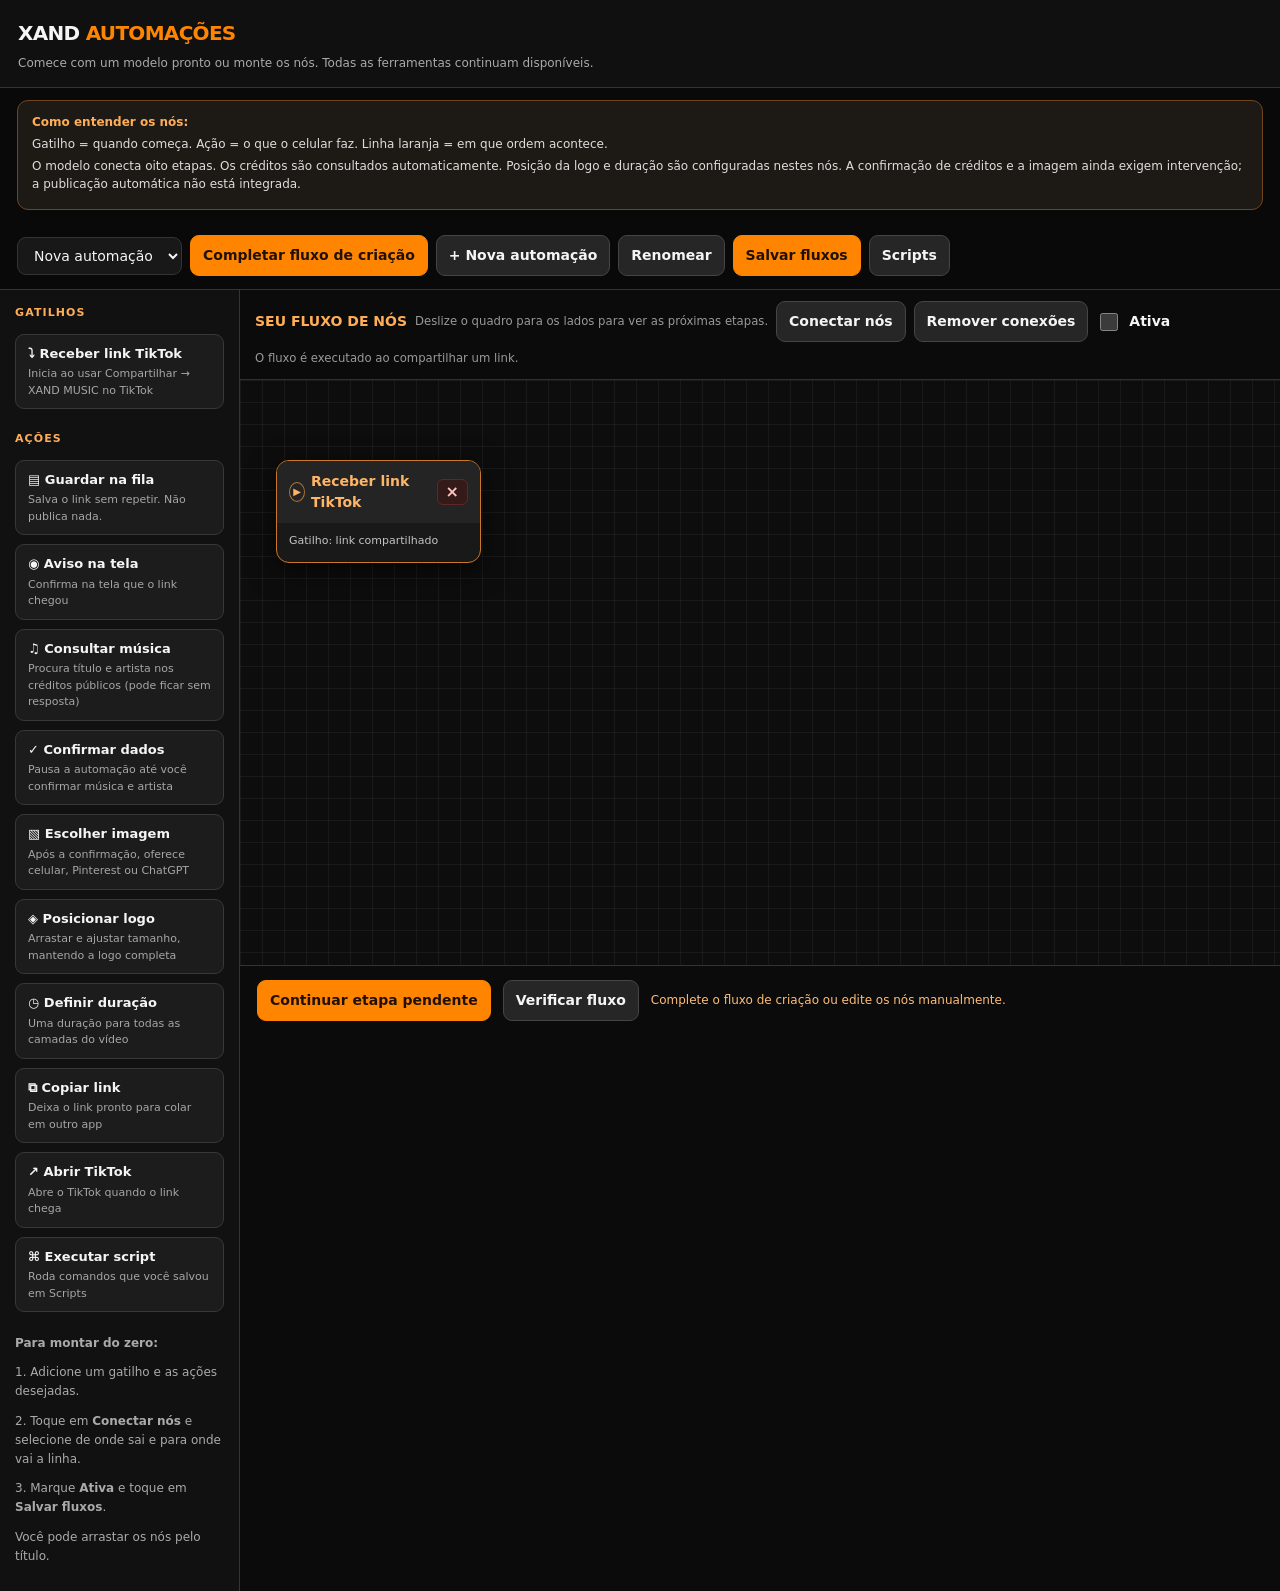
==== android-share/app/src/main/assets/flows.html @ 0135cdba "Configure visual defaults and pending steps in workflow nodes" ====
<!doctype html>
<html lang="pt-BR"><head><meta charset="utf-8"><meta name="viewport" content="width=device-width,initial-scale=1,viewport-fit=cover">
<title>XAND • Automações</title>
<style>
:root{color-scheme:dark;--bg:#090909;--card:#151515;--panel:#1c1c1c;--orange:#ff8500;--muted:#aaa;--stroke:#343434;--fg:#f5f5f5}
*{box-sizing:border-box}body{margin:0;background:var(--bg);font:14px/1.5 system-ui,-apple-system,Segoe UI,sans-serif;color:var(--fg)}
header{padding:18px 18px 15px;border-bottom:1px solid var(--stroke);background:#101010}
.brand{font-size:20px;font-weight:900;letter-spacing:-.7px}.brand span{color:var(--orange)}.hint{font-size:12px;color:var(--muted);margin:6px 0 0}
.toolbar{display:flex;align-items:center;flex-wrap:wrap;gap:8px;padding:13px 17px;border-bottom:1px solid var(--stroke)}
button,select,input{font:inherit;color:var(--fg)}button{cursor:pointer;border:1px solid #454545;background:#262626;border-radius:9px;padding:9px 12px;min-height:39px;font-weight:700}
button.primary{background:var(--orange);border-color:var(--orange);color:#211105}
button:focus-visible,select:focus-visible{outline:2px solid var(--orange)}
select{padding:9px 12px;min-width:150px;max-width:100%;border:1px solid var(--stroke);border-radius:9px;background:#181818}
.main{display:grid;grid-template-columns:240px minmax(0,1fr);min-height:65vh}
aside{padding:15px;border-right:1px solid var(--stroke);background:#111}
.smalltitle{color:#ffae57;font-size:11px;font-weight:900;letter-spacing:1.1px;margin:0 0 12px}
.palette{display:grid;gap:9px;margin-bottom:22px}.palette button{text-align:left;background:#1c1c1c;border-color:#383838}
.palette button b{display:block;font-size:13px}.palette button small{display:block;color:#a6a6a6;font-size:11px;font-weight:400;margin-top:3px}
.help{font-size:12px;color:#aaa;line-height:1.6}.help p{margin:0 0 10px}
.stage{min-width:0;display:flex;flex-direction:column;background:#0b0b0b}.stagebar{padding:11px 15px;display:flex;flex-wrap:wrap;gap:8px;align-items:center;border-bottom:1px solid #303030}
.stagebar label{font-weight:700}.stagebar small{color:#999}
.viewport{overflow:auto;max-height:65vh;min-height:430px;touch-action:pan-x pan-y}
.board{position:relative;width:1100px;height:820px;background-color:#0d0d0d;background-image:linear-gradient(#ffffff0d 1px,transparent 1px),linear-gradient(90deg,#ffffff0d 1px,transparent 1px);background-size:22px 22px}
svg{position:absolute;inset:0;pointer-events:none;width:100%;height:100%;overflow:visible}
.node{position:absolute;width:205px;min-height:103px;border:1px solid #545454;border-radius:13px;background:#191919;box-shadow:0 8px 28px #0009;overflow:hidden}
.node.trigger{border-color:#c97929}.node-header{background:#242424;color:#ffb566;padding:10px 12px;font-weight:900;display:flex;align-items:center;gap:6px;touch-action:none;cursor:grab;user-select:none}
.node-header:active{cursor:grabbing}.node-body{padding:10px 12px;color:#c4c4c4;font-size:11px}
.node .remove{margin-left:auto;min-height:26px;padding:0 8px;border-radius:6px;font-size:16px;background:#351a1a;border-color:#5f2828;color:#ffc5c5}
.node.selected{outline:3px solid #ff8500}.node.valid{border-color:var(--orange)}
.node-number{display:inline-grid;place-items:center;width:20px;height:20px;border:1px solid #ad7134;border-radius:50%;font-size:10px}
.guide{margin:12px 17px;padding:12px 14px;background:#1d1a16;border:1px solid #70451e;border-radius:11px;font-size:12px;color:#ddd}.guide b{color:#ffae57}.guide p{margin:4px 0}.bottom{padding:14px 17px;border-top:1px solid var(--stroke);display:flex;flex-wrap:wrap;align-items:center;gap:12px}
.status{font-size:12px;color:#ffbc77;min-height:18px}.tog{display:flex;align-items:center;gap:8px}.tog input{accent-color:#ff8500;width:18px;height:18px}
@media(max-width:800px){.main{display:flex;flex-direction:column}.stage{order:0}aside{order:1;border-right:0;border-top:1px solid var(--stroke);border-bottom:0}.palette{grid-template-columns:1fr 1fr}.viewport{height:55vh;min-height:365px}.toolbar select{flex:1}.stagebar small{flex-basis:100%}}
</style></head>
<body>
<header><div class="brand">XAND <span>AUTOMAÇÕES</span></div><p class="hint">Comece com um modelo pronto ou monte os nós. Todas as ferramentas continuam disponíveis.</p></header>
<div class="guide"><b>Como entender os nós:</b><p>Gatilho = quando começa. Ação = o que o celular faz. Linha laranja = em que ordem acontece.</p><p>O modelo conecta oito etapas. Os créditos são consultados automaticamente. Posição da logo e duração são configuradas nestes nós. A confirmação de créditos e a imagem ainda exigem intervenção; a publicação automática não está integrada.</p></div>
<div class="toolbar"><select id="flowList" aria-label="Selecionar automação"></select><button id="template" class="primary" type="button">Completar fluxo de criação</button><button id="new">+ Nova automação</button><button id="rename">Renomear</button><button id="save" class="primary">Salvar fluxos</button><button id="scripts" type="button">Scripts</button></div>
<div class="main">
<aside><h2 class="smalltitle">GATILHOS</h2><div class="palette"><button data-type="trigger_share"><b>⤵ Receber link TikTok</b><small>Inicia ao usar Compartilhar → XAND MUSIC no TikTok</small></button></div>
<h2 class="smalltitle">AÇÕES</h2><div class="palette">
<button data-type="action_queue"><b>▤ Guardar na fila</b><small>Salva o link sem repetir. Não publica nada.</small></button>
<button data-type="action_notify"><b>◉ Aviso na tela</b><small>Confirma na tela que o link chegou</small></button>
<button data-type="action_identify"><b>♫ Consultar música</b><small>Procura título e artista nos créditos públicos (pode ficar sem resposta)</small></button>
<button data-type="action_review"><b>✓ Confirmar dados</b><small>Pausa a automação até você confirmar música e artista</small></button>
<button data-type="action_image"><b>▧ Escolher imagem</b><small>Após a confirmação, oferece celular, Pinterest ou ChatGPT</small></button>
<button data-type="action_logo"><b>◈ Posicionar logo</b><small>Arrastar e ajustar tamanho, mantendo a logo completa</small></button>
<button data-type="action_duration"><b>◷ Definir duração</b><small>Uma duração para todas as camadas do vídeo</small></button>
<button data-type="action_copy"><b>⧉ Copiar link</b><small>Deixa o link pronto para colar em outro app</small></button>
<button data-type="action_open"><b>↗ Abrir TikTok</b><small>Abre o TikTok quando o link chega</small></button><button data-type="action_script"><b>⌘ Executar script</b><small>Roda comandos que você salvou em Scripts</small></button>
</div><div class="help"><p><b>Para montar do zero:</b></p><p>1. Adicione um gatilho e as ações desejadas.</p><p>2. Toque em <b>Conectar nós</b> e selecione de onde sai e para onde vai a linha.</p><p>3. Marque <b>Ativa</b> e toque em <b>Salvar fluxos</b>.</p><p>Você pode arrastar os nós pelo título.</p></div></aside>
<section class="stage" aria-label="Quadro de automação">
<div class="stagebar"><strong style="color:#ffae57">SEU FLUXO DE NÓS</strong><small>Deslize o quadro para os lados para ver as próximas etapas.</small><button id="connect">Conectar nós</button><button id="removeConnections">Remover conexões</button><label class="tog"><input id="enabled" type="checkbox"> Ativa</label><small>O fluxo é executado ao compartilhar um link.</small></div>
<div class="viewport"><div class="board" id="board"><svg id="wires" viewBox="0 0 1100 820" aria-hidden="true"></svg></div></div>
<div class="bottom"><button id="pending" class="primary">Continuar etapa pendente</button><button id="test">Verificar fluxo</button><span class="status" id="status" role="status"></span></div>
</section></div>
<script>
(() => {
'use strict';
const TYPES={
 trigger_share:{name:'Receber link TikTok',description:'Gatilho: link compartilhado',kind:'trigger'},
 action_queue:{name:'Guardar na fila',description:'Registra sem duplicar',kind:'action'},
 action_notify:{name:'Aviso na tela',description:'Mostra confirmação',kind:'action'},
 action_identify:{name:'Consultar música',description:'Consulta créditos públicos sem inventar artista',kind:'action'},
 action_review:{name:'Confirmar dados',description:'Pausa até a confirmação humana do título e artista',kind:'action'},
 action_image:{name:'Escolher capa',description:'Oferece imagem do celular, Pinterest ou ChatGPT',kind:'action'},
 action_logo:{name:'Posicionar logo',description:'Arrastar e dimensionar logo sem cortes (decisão manual)',kind:'action'},
 action_duration:{name:'Definir duração',description:'Todas as camadas começam e terminam juntas',kind:'action'},
 action_copy:{name:'Copiar link',description:'Copia para a área de transferência',kind:'action'},
 action_open:{name:'Abrir TikTok',description:'Abre o aplicativo TikTok',kind:'action'},
 action_script:{name:'Executar script',description:'Escolha um script salvo',kind:'action'}
};
const $=id=>document.getElementById(id);
const bridge=window.Xand;
let flows=[],index=0,linking=false,source=null;
function uid(){return 'n'+Date.now().toString(36)+Math.random().toString(36).slice(2,7)}
function fresh(){let id=uid();return {id:uid(),name:'Nova automação',enabled:false,nodes:[{id,type:'trigger_share',x:36,y:80}],edges:[]}}
function current(){return flows[index]}
function notify(v){$('status').textContent=v}
function scriptsAvailable(){try{return JSON.parse(bridge?.scripts()||'{}').scripts||[]}catch(e){return []}}
function persist(){try{let reply=bridge?.save(JSON.stringify({version:1,flows}));notify(reply==='OK'?'Automações salvas no Motorola.':(reply||'Não foi possível salvar.'))}catch(e){notify('Erro ao salvar os fluxos.')}}
function list(){let picker=$('flowList');picker.replaceChildren();flows.forEach((flow,i)=>{let opt=document.createElement('option');opt.value=String(i);opt.textContent=flow.name;picker.append(opt)});picker.value=String(index)}
function show(){let f=current();if(!f)return;list();$('enabled').checked=!!f.enabled;let board=$('board');board.querySelectorAll('.node').forEach(el=>el.remove());
 f.nodes.forEach(n=>{let t=TYPES[n.type];if(!t)return;let el=document.createElement('div');el.className='node '+(t.kind==='trigger'?'trigger':'');el.style.left=n.x+'px';el.style.top=n.y+'px';el.dataset.id=n.id;
 let head=document.createElement('div');head.className='node-header';let icon=document.createElement('span');icon.className='node-number';icon.textContent=t.kind==='trigger'?'▶':'●';let name=document.createElement('span');name.textContent=t.name;let remove=document.createElement('button');remove.className='remove';remove.textContent='×';remove.setAttribute('aria-label','Remover nó');remove.onclick=()=>{f.nodes=f.nodes.filter(x=>x.id!==n.id);f.edges=f.edges.filter(e=>e.from!==n.id&&e.to!==n.id);show();notify('Nó removido. Salve para manter a alteração.')};
 head.append(icon,name,remove);let body=document.createElement('div');body.className='node-body';body.textContent=t.description;
 if(n.type==='action_script'){
  let select=document.createElement('select');select.style.cssText='width:100%;margin-top:6px;font-size:11px';
  let options=scriptsAvailable();let placeholder=document.createElement('option');placeholder.value='';placeholder.textContent='Selecione um script';select.append(placeholder);
  options.forEach(script=>{let option=document.createElement('option');option.value=script.id;option.textContent=script.name;select.append(option)});
  select.value=n.scriptId||'';select.onclick=e=>e.stopPropagation();select.onchange=e=>{n.scriptId=e.target.value;notify('Script atribuído. Salve o fluxo.')};body.append(select);
 }
 if(n.type==='action_logo'){
  const logoButton=document.createElement('button');logoButton.type='button';logoButton.textContent='Registrar logo oficial';logoButton.style.cssText='width:100%;margin:7px 0;font-size:11px';logoButton.onclick=e=>{e.stopPropagation();bridge?.selectLogo();};body.append(logoButton);
 const label=document.createElement('small');label.textContent='Posição automática';body.append(label);
  const choice=document.createElement('select');choice.style.cssText='width:100%;font-size:11px';
  [['rightTop','Superior direita'],['centerTop','Superior centro'],['rightBottom','Inferior direita'],['centerBottom','Inferior centro']].forEach(([value,title])=>{
    let o=document.createElement('option');o.value=value;o.textContent=title;choice.append(o);
  });
  choice.value=n.placement||'rightTop';choice.onclick=e=>e.stopPropagation();
  choice.onchange=e=>{n.placement=e.target.value;notify('Posição padrão alterada. Salve o fluxo.');};body.append(choice);
  const size=document.createElement('select');size.style.cssText='width:100%;margin-top:5px;font-size:11px';
  [25,35,38,45,55].forEach(v=>{let o=document.createElement('option');o.value=String(v);o.textContent='Logo: '+v+'% da largura';size.append(o)});
  size.value=String(n.logo_width_pct||38);size.onclick=e=>e.stopPropagation();
  size.onchange=e=>{n.logo_width_pct=Number(size.value);notify('Tamanho padrão alterado. Salve o fluxo.');};body.append(size);
 }
 if(n.type==='action_duration'){
  const label=document.createElement('small');label.textContent='Duração de todas as camadas';body.append(label);
  const duration=document.createElement('select');duration.style.cssText='width:100%;font-size:11px';
  [10,15,20,30,45,60,90,120,180].forEach(v=>{let o=document.createElement('option');o.value=String(v);o.textContent=v+' segundos';duration.append(o)});
  duration.value=String(n.duration_sec||15);duration.onclick=e=>e.stopPropagation();
  duration.onchange=e=>{n.duration_sec=Number(duration.value);notify('Duração padrão alterada. Salve o fluxo.');};body.append(duration);
 }
 el.append(head,body);
 el.onclick=()=>{if(!linking)return;if(!source){source=n.id;el.classList.add('selected');notify('Agora toque no nó de destino.')}else{if(source!==n.id&&!f.edges.some(e=>e.from===source&&e.to===n.id)){f.edges.push({from:source,to:n.id});notify('Conexão criada. Salve os fluxos.')}else notify('Conexão não adicionada.');linking=false;source=null;$('connect').textContent='Conectar nós';show()}};
 let x0,y0,originX,originY,dragging=false;head.addEventListener('pointerdown',ev=>{if(ev.target===remove||linking)return;dragging=true;x0=ev.clientX;y0=ev.clientY;originX=n.x;originY=n.y;head.setPointerCapture(ev.pointerId);ev.preventDefault()});head.addEventListener('pointermove',ev=>{if(!dragging)return;n.x=Math.max(10,Math.min(880,originX+ev.clientX-x0));n.y=Math.max(10,Math.min(520,originY+ev.clientY-y0));el.style.left=n.x+'px';el.style.top=n.y+'px';wires()});head.addEventListener('pointerup',()=>{if(dragging){dragging=false;notify('Posição atualizada. Salve os fluxos.')}});board.append(el)});
 wires();
}
function wires(){let f=current();let svg=$('wires');svg.replaceChildren();f.edges.forEach(edge=>{let a=f.nodes.find(x=>x.id===edge.from),b=f.nodes.find(x=>x.id===edge.to);if(!a||!b)return;let p=document.createElementNS('http://www.w3.org/2000/svg','path');let ax=a.x+205,ay=a.y+46,bx=b.x,by=b.y+46;let mid=(ax+bx)/2;p.setAttribute('d', 'M'+ax+' '+ay+' C'+mid+' '+ay+' '+mid+' '+by+' '+bx+' '+by);p.setAttribute('fill','none');p.setAttribute('stroke','#ff8500');p.setAttribute('stroke-width','3');svg.append(p);let c=document.createElementNS('http://www.w3.org/2000/svg','circle');c.setAttribute('cx',String(bx));c.setAttribute('cy',String(by));c.setAttribute('r','5');c.setAttribute('fill','#ff8500');svg.append(c)})}
document.querySelectorAll('[data-type]').forEach(b=>b.onclick=()=>{let f=current(),type=b.dataset.type,n={id:uid(),type,x:Math.min(820,35+f.nodes.length*60),y:Math.min(490,45+f.nodes.length*72)};if(f.nodes.length>=30){notify('Limite de 30 nós.');return}if(type==='action_script')n.scriptId=scriptsAvailable()[0]?.id||'';f.nodes.push(n);show();notify('Nó adicionado. Conecte e salve.')});
function connectIfMissing(f,from,to){
 if(from&&to&&!f.edges.some(e=>e.from===from.id&&e.to===to.id))f.edges.push({from:from.id,to:to.id});
}
function appendStages(f){
 const types=['action_identify','action_review','action_image','action_logo','action_duration'];
 const positions=[{x:690,y:295},{x:360,y:295},{x:30,y:295},{x:30,y:495},{x:360,y:495}];
 let previous=f.nodes.find(n=>n.type==='action_notify')||f.nodes.find(n=>n.type==='action_queue');
 types.forEach((type,i)=>{
  let node=f.nodes.find(n=>n.type===type);
  if(!node){node={id:uid(),type,...positions[i]};f.nodes.push(node);}
  connectIfMissing(f,previous,node);previous=node;
 });
 f.enabled=true;
}
$('template').onclick=()=>{
 const names=['Entrada TikTok • guardar e avisar','TikTok • identificar e escolher capa','TikTok • criação visual e duração'];
 const name=names[2];
 const existing=flows.findIndex(f=>names.includes(f.name));
 if(existing>=0){
  index=existing;const f=current();
  if(['action_identify','action_review','action_image','action_logo','action_duration'].every(type=>f.nodes.some(n=>n.type===type))){show();notify('Oito etapas disponíveis. Edite os nós conforme sua preferência.');return}
  if(!confirm('Adicionar posicionamento da logo e duração sincronizada ao fluxo? Os nós existentes serão mantidos.'))return;
  appendStages(f);f.name=name;show();persist();return;
 }
 if(flows.length>=20){notify('Limite de 20 automações.');return}
 const a=uid(),b=uid(),c=uid();
 const f={id:uid(),name,enabled:true,nodes:[{id:a,type:'trigger_share',x:30,y:95},{id:b,type:'action_queue',x:360,y:95},{id:c,type:'action_notify',x:690,y:95}],edges:[{from:a,to:b},{from:b,to:c}]};
 appendStages(f);flows.push(f);index=flows.length-1;show();persist();
};
$('new').onclick=()=>{if(flows.length>=20){notify('Limite de 20 automações.');return}flows.push(fresh());index=flows.length-1;show();notify('Automação criada. Configure e salve.')};
$('rename').onclick=()=>{let name=prompt('Nome da automação:',current().name);if(name!==null){current().name=name.trim().slice(0,60)||'Sem nome';show();notify('Nome atualizado. Salve os fluxos.')}};
$('flowList').onchange=()=>{index=Number($('flowList').value)||0;linking=false;source=null;show()};
$('enabled').onchange=()=>{current().enabled=$('enabled').checked;notify('Estado alterado. Salve os fluxos.')};
$('connect').onclick=()=>{linking=!linking;source=null;$('connect').textContent=linking?'Cancelar conexão':'Conectar nós';show();notify(linking?'Toque no nó de origem e depois no destino.':'Conexão cancelada.')};
$('removeConnections').onclick=()=>{if(confirm('Remover todas as conexões desta automação?')){current().edges=[];show();notify('Conexões removidas. Salve os fluxos.')}};
$('save').onclick=persist;
$('scripts').onclick=()=>bridge?.openScripts();
window.addEventListener('focus',()=>{if(flows.length)show()});
$('test').onclick=()=>{try{notify(bridge?.test(JSON.stringify(current()))||'Verificação local indisponível.')}catch(e){notify('Não foi possível testar o fluxo.')}};
try{let saved=JSON.parse(bridge?.load()||'{}');if(Array.isArray(saved.flows))flows=saved.flows.filter(f=>f&&Array.isArray(f.nodes)&&Array.isArray(f.edges))}catch(e){}
if(!flows.length)flows=[fresh()];
show();notify('Complete o fluxo de criação ou edite os nós manualmente.');
$('pending').onclick=()=>notify(bridge?.continuePending()||'Dispositivo indisponível.');
})();
</script></body></html>
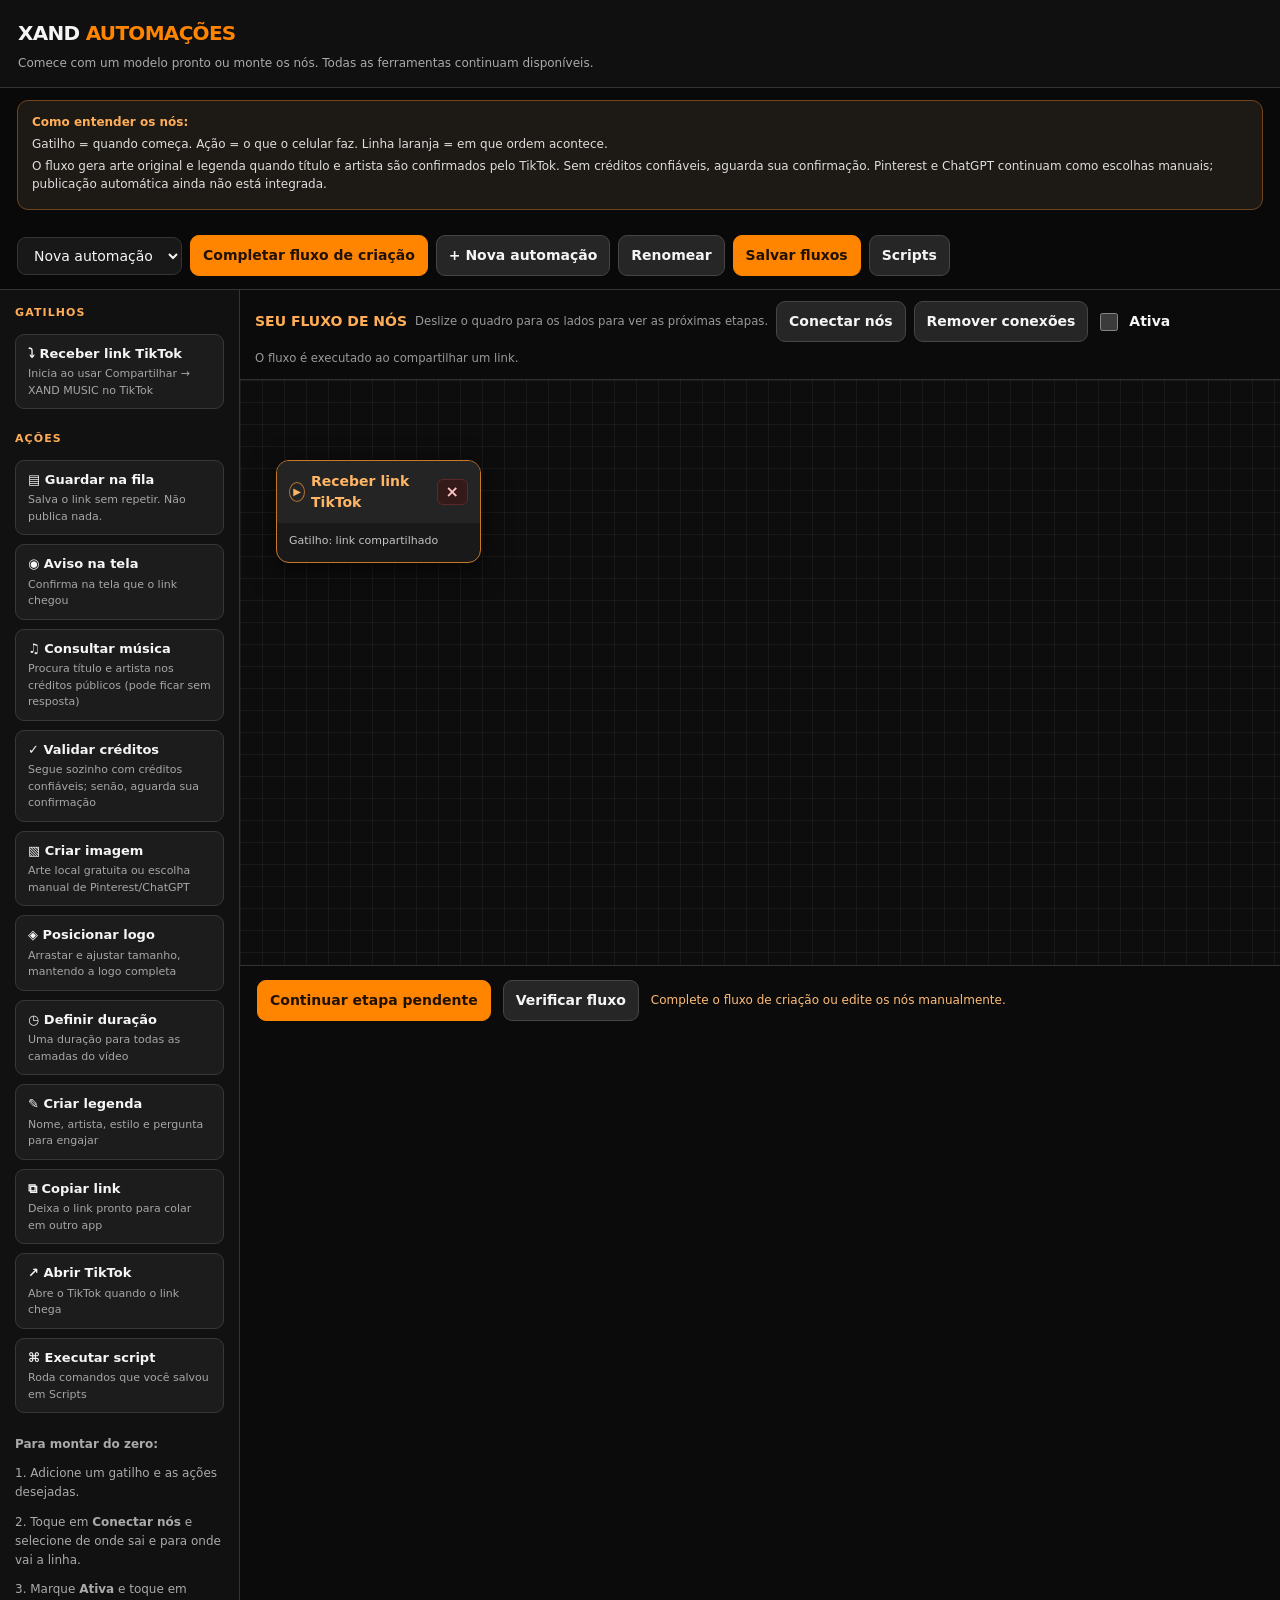
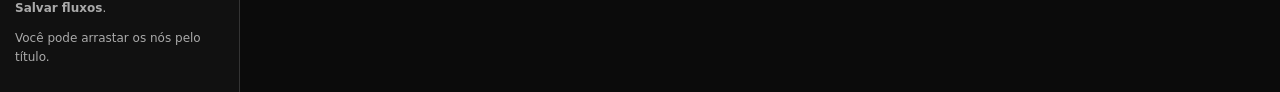
==== commit 00baf12d: "Configure image source, visual variations and captions in node editor" ====
--- a/android-share/app/src/main/assets/flows.html
+++ b/android-share/app/src/main/assets/flows.html
@@ -34,7 +34,7 @@
 </style></head>
 <body>
 <header><div class="brand">XAND <span>AUTOMAÇÕES</span></div><p class="hint">Comece com um modelo pronto ou monte os nós. Todas as ferramentas continuam disponíveis.</p></header>
-<div class="guide"><b>Como entender os nós:</b><p>Gatilho = quando começa. Ação = o que o celular faz. Linha laranja = em que ordem acontece.</p><p>O modelo conecta oito etapas. Os créditos são consultados automaticamente. Posição da logo e duração são configuradas nestes nós. A confirmação de créditos e a imagem ainda exigem intervenção; a publicação automática não está integrada.</p></div>
+<div class="guide"><b>Como entender os nós:</b><p>Gatilho = quando começa. Ação = o que o celular faz. Linha laranja = em que ordem acontece.</p><p>O fluxo gera arte original e legenda quando título e artista são confirmados pelo TikTok. Sem créditos confiáveis, aguarda sua confirmação. Pinterest e ChatGPT continuam como escolhas manuais; publicação automática ainda não está integrada.</p></div>
 <div class="toolbar"><select id="flowList" aria-label="Selecionar automação"></select><button id="template" class="primary" type="button">Completar fluxo de criação</button><button id="new">+ Nova automação</button><button id="rename">Renomear</button><button id="save" class="primary">Salvar fluxos</button><button id="scripts" type="button">Scripts</button></div>
 <div class="main">
 <aside><h2 class="smalltitle">GATILHOS</h2><div class="palette"><button data-type="trigger_share"><b>⤵ Receber link TikTok</b><small>Inicia ao usar Compartilhar → XAND MUSIC no TikTok</small></button></div>
@@ -42,10 +42,11 @@
 <button data-type="action_queue"><b>▤ Guardar na fila</b><small>Salva o link sem repetir. Não publica nada.</small></button>
 <button data-type="action_notify"><b>◉ Aviso na tela</b><small>Confirma na tela que o link chegou</small></button>
 <button data-type="action_identify"><b>♫ Consultar música</b><small>Procura título e artista nos créditos públicos (pode ficar sem resposta)</small></button>
-<button data-type="action_review"><b>✓ Confirmar dados</b><small>Pausa a automação até você confirmar música e artista</small></button>
-<button data-type="action_image"><b>▧ Escolher imagem</b><small>Após a confirmação, oferece celular, Pinterest ou ChatGPT</small></button>
+<button data-type="action_review"><b>✓ Validar créditos</b><small>Segue sozinho com créditos confiáveis; senão, aguarda sua confirmação</small></button>
+<button data-type="action_image"><b>▧ Criar imagem</b><small>Arte local gratuita ou escolha manual de Pinterest/ChatGPT</small></button>
 <button data-type="action_logo"><b>◈ Posicionar logo</b><small>Arrastar e ajustar tamanho, mantendo a logo completa</small></button>
 <button data-type="action_duration"><b>◷ Definir duração</b><small>Uma duração para todas as camadas do vídeo</small></button>
+<button data-type="action_caption"><b>✎ Criar legenda</b><small>Nome, artista, estilo e pergunta para engajar</small></button>
 <button data-type="action_copy"><b>⧉ Copiar link</b><small>Deixa o link pronto para colar em outro app</small></button>
 <button data-type="action_open"><b>↗ Abrir TikTok</b><small>Abre o TikTok quando o link chega</small></button><button data-type="action_script"><b>⌘ Executar script</b><small>Roda comandos que você salvou em Scripts</small></button>
 </div><div class="help"><p><b>Para montar do zero:</b></p><p>1. Adicione um gatilho e as ações desejadas.</p><p>2. Toque em <b>Conectar nós</b> e selecione de onde sai e para onde vai a linha.</p><p>3. Marque <b>Ativa</b> e toque em <b>Salvar fluxos</b>.</p><p>Você pode arrastar os nós pelo título.</p></div></aside>
@@ -62,10 +63,11 @@
  action_queue:{name:'Guardar na fila',description:'Registra sem duplicar',kind:'action'},
  action_notify:{name:'Aviso na tela',description:'Mostra confirmação',kind:'action'},
  action_identify:{name:'Consultar música',description:'Consulta créditos públicos sem inventar artista',kind:'action'},
- action_review:{name:'Confirmar dados',description:'Pausa até a confirmação humana do título e artista',kind:'action'},
- action_image:{name:'Escolher capa',description:'Oferece imagem do celular, Pinterest ou ChatGPT',kind:'action'},
+ action_review:{name:'Validar créditos',description:'Segue com créditos confiáveis; solicita confirmação quando faltar informação',kind:'action'},
+ action_image:{name:'Criar arte',description:'Produz arte original no aparelho ou deixa a escolha manual',kind:'action'},
  action_logo:{name:'Posicionar logo',description:'Arrastar e dimensionar logo sem cortes (decisão manual)',kind:'action'},
  action_duration:{name:'Definir duração',description:'Todas as camadas começam e terminam juntas',kind:'action'},
+ action_caption:{name:'Criar legenda',description:'Monta uma legenda sem inventar créditos',kind:'action'},
  action_copy:{name:'Copiar link',description:'Copia para a área de transferência',kind:'action'},
  action_open:{name:'Abrir TikTok',description:'Abre o aplicativo TikTok',kind:'action'},
  action_script:{name:'Executar script',description:'Escolha um script salvo',kind:'action'}
@@ -90,6 +92,39 @@
   options.forEach(script=>{let option=document.createElement('option');option.value=script.id;option.textContent=script.name;select.append(option)});
   select.value=n.scriptId||'';select.onclick=e=>e.stopPropagation();select.onchange=e=>{n.scriptId=e.target.value;notify('Script atribuído. Salve o fluxo.')};body.append(select);
  }
+ if(n.type==='action_review'){
+  const label=document.createElement('small');label.textContent='Quando continuar';body.append(label);
+  const mode=document.createElement('select');mode.style.cssText='width:100%;font-size:11px';
+  [['auto_verified','Automático se verificado'],['manual','Exigir confirmação sempre']].forEach(([v,t])=>{
+    let o=document.createElement('option');o.value=v;o.textContent=t;mode.append(o)});
+  mode.value=n.review_mode||'auto_verified';mode.onclick=e=>e.stopPropagation();
+  mode.onchange=e=>{n.review_mode=mode.value;notify('Regra de créditos alterada. Salve o fluxo.')};body.append(mode);
+ }
+ if(n.type==='action_image'){
+  const label=document.createElement('small');label.textContent='Origem da arte';body.append(label);
+  const source=document.createElement('select');source.style.cssText='width:100%;font-size:11px';
+  [['generated_local','Gerar original no celular (grátis)'],['manual','Escolher manualmente / Pinterest / ChatGPT']].forEach(([v,t])=>{
+    let o=document.createElement('option');o.value=v;o.textContent=t;source.append(o)});
+  source.value=n.image_source||'generated_local';source.onclick=e=>e.stopPropagation();
+  body.append(source);
+  const styleLabel=document.createElement('small');styleLabel.textContent='Variação visual';body.append(styleLabel);
+  const style=document.createElement('select');style.style.cssText='width:100%;font-size:11px';
+  [['auto','Variar automaticamente'],['orbitas','Órbitas luminosas'],['ondas','Ondas eletrônicas'],['prismas','Prismas geométricos'],['grade','Grade neon']].forEach(([v,t])=>{
+    let o=document.createElement('option');o.value=v;o.textContent=t;style.append(o)});
+  style.value=n.art_style||'auto';style.onclick=e=>e.stopPropagation();
+  style.onchange=e=>{n.art_style=style.value;notify('Estilo alterado. Salve o fluxo.')};
+  body.append(style);
+  source.onchange=e=>{n.image_source=source.value;styleLabel.hidden=style.hidden=source.value!=='generated_local';notify('Origem da arte alterada. Salve o fluxo.')};
+  styleLabel.hidden=style.hidden=source.value!=='generated_local';
+ }
+ if(n.type==='action_caption'){
+  const label=document.createElement('small');label.textContent='Estilo da legenda';body.append(label);
+  const mode=document.createElement('select');mode.style.cssText='width:100%;font-size:11px';
+  [['engagement','Pergunta para engajar'],['info','Informativa'],['minimal','Minimalista']].forEach(([v,t])=>{
+    let o=document.createElement('option');o.value=v;o.textContent=t;mode.append(o)});
+  mode.value=n.caption_mode||'engagement';mode.onclick=e=>e.stopPropagation();
+  mode.onchange=e=>{n.caption_mode=mode.value;notify('Legenda ajustada. Salve o fluxo.')};body.append(mode);
+ }
  if(n.type==='action_logo'){
   const logoButton=document.createElement('button');logoButton.type='button';logoButton.textContent='Registrar logo oficial';logoButton.style.cssText='width:100%;margin:7px 0;font-size:11px';logoButton.onclick=e=>{e.stopPropagation();bridge?.selectLogo();};body.append(logoButton);
  const label=document.createElement('small');label.textContent='Posição automática';body.append(label);
@@ -122,8 +157,8 @@
  if(from&&to&&!f.edges.some(e=>e.from===from.id&&e.to===to.id))f.edges.push({from:from.id,to:to.id});
 }
 function appendStages(f){
- const types=['action_identify','action_review','action_image','action_logo','action_duration'];
- const positions=[{x:690,y:295},{x:360,y:295},{x:30,y:295},{x:30,y:495},{x:360,y:495}];
+ const types=['action_identify','action_review','action_image','action_logo','action_duration','action_caption'];
+ const positions=[{x:690,y:295},{x:360,y:295},{x:30,y:295},{x:30,y:495},{x:360,y:495},{x:690,y:495}];
  let previous=f.nodes.find(n=>n.type==='action_notify')||f.nodes.find(n=>n.type==='action_queue');
  types.forEach((type,i)=>{
   let node=f.nodes.find(n=>n.type===type);
@@ -138,8 +173,8 @@
  const existing=flows.findIndex(f=>names.includes(f.name));
  if(existing>=0){
   index=existing;const f=current();
-  if(['action_identify','action_review','action_image','action_logo','action_duration'].every(type=>f.nodes.some(n=>n.type===type))){show();notify('Oito etapas disponíveis. Edite os nós conforme sua preferência.');return}
-  if(!confirm('Adicionar posicionamento da logo e duração sincronizada ao fluxo? Os nós existentes serão mantidos.'))return;
+  if(['action_identify','action_review','action_image','action_logo','action_duration','action_caption'].every(type=>f.nodes.some(n=>n.type===type))){show();notify('Nove etapas disponíveis. Ajuste cada nó conforme sua preferência.');return}
+  if(!confirm('Adicionar a etapa de legenda ao fluxo? Os nós existentes serão mantidos.'))return;
   appendStages(f);f.name=name;show();persist();return;
  }
  if(flows.length>=20){notify('Limite de 20 automações.');return}
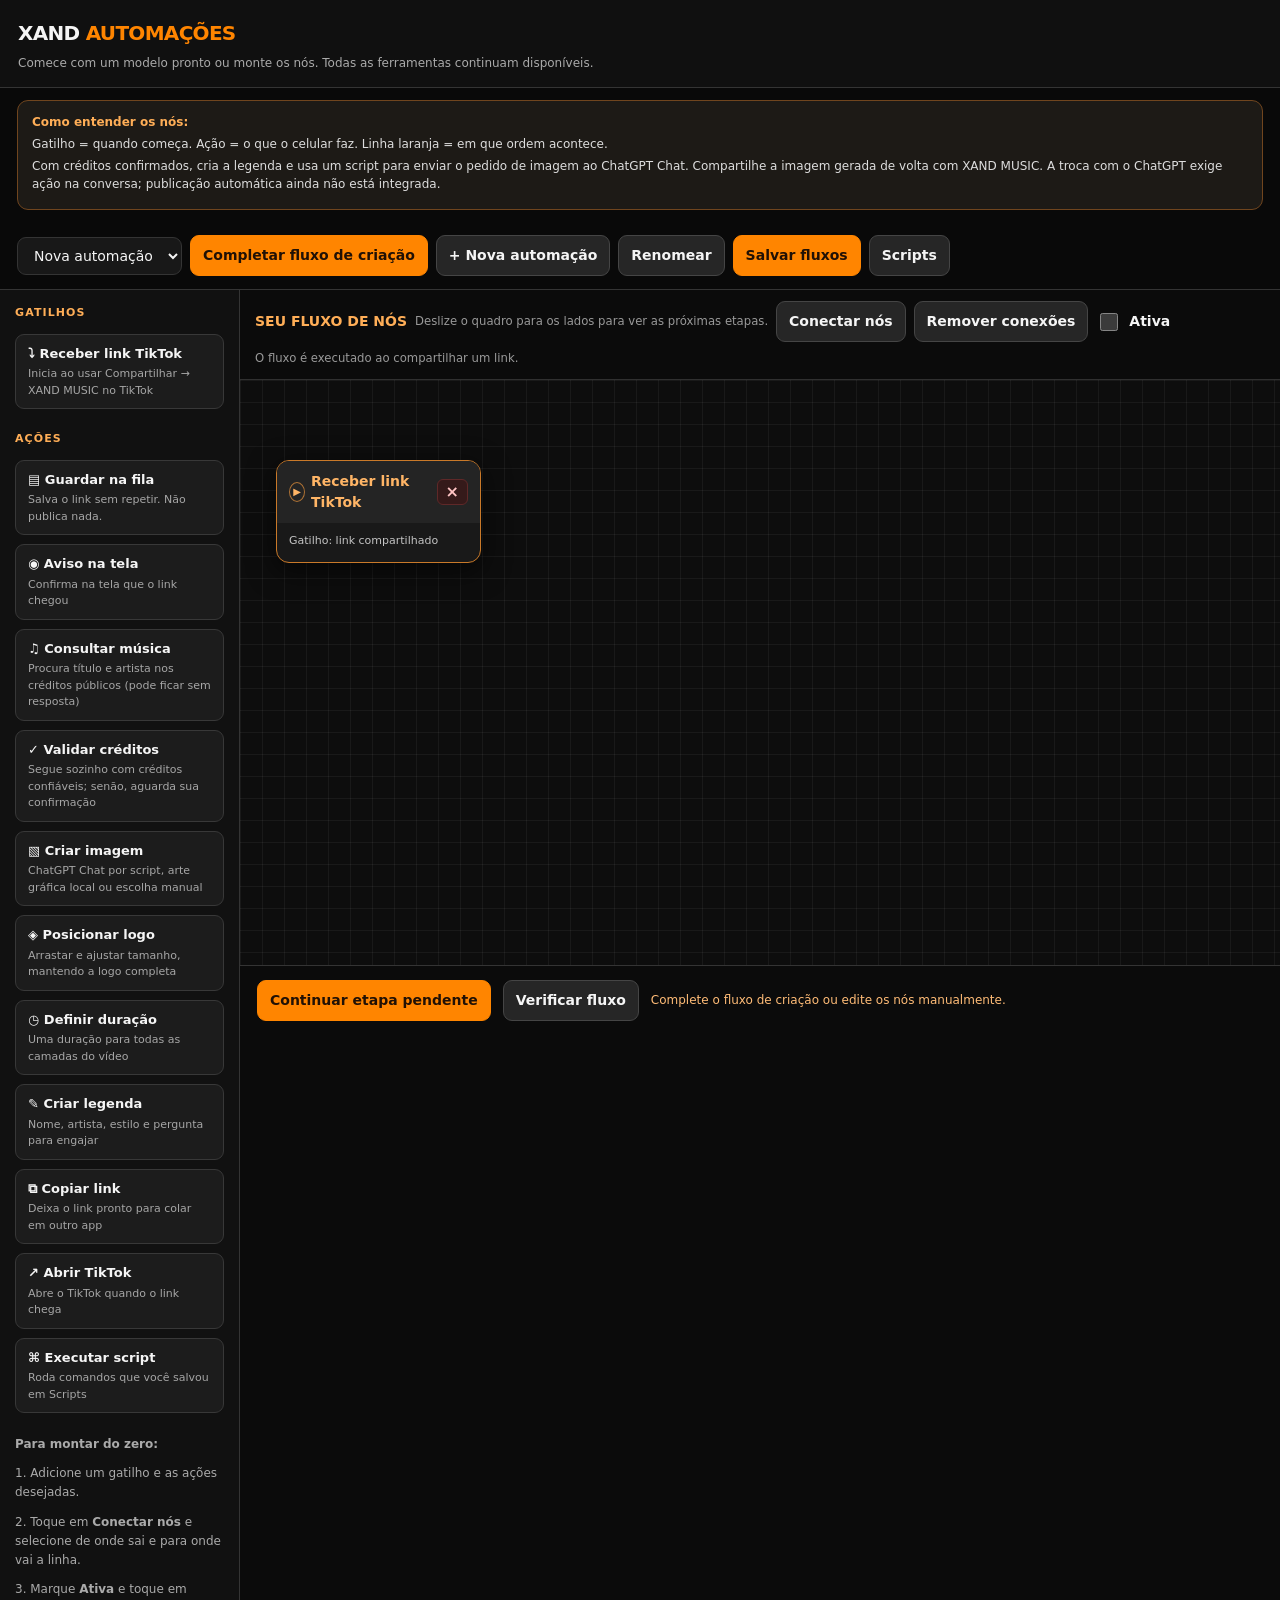
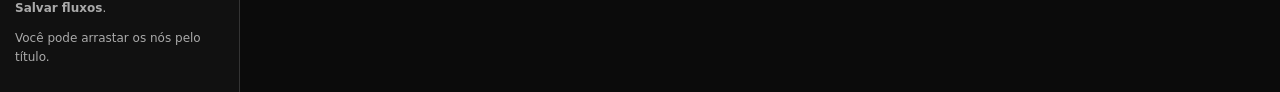
==== commit 9c2a921f: "Expose ChatGPT Chat image script in visual node automation" ====
--- a/android-share/app/src/main/assets/flows.html
+++ b/android-share/app/src/main/assets/flows.html
@@ -20,7 +20,7 @@
 .stage{min-width:0;display:flex;flex-direction:column;background:#0b0b0b}.stagebar{padding:11px 15px;display:flex;flex-wrap:wrap;gap:8px;align-items:center;border-bottom:1px solid #303030}
 .stagebar label{font-weight:700}.stagebar small{color:#999}
 .viewport{overflow:auto;max-height:65vh;min-height:430px;touch-action:pan-x pan-y}
-.board{position:relative;width:1100px;height:820px;background-color:#0d0d0d;background-image:linear-gradient(#ffffff0d 1px,transparent 1px),linear-gradient(90deg,#ffffff0d 1px,transparent 1px);background-size:22px 22px}
+.board{position:relative;width:1100px;height:1000px;background-color:#0d0d0d;background-image:linear-gradient(#ffffff0d 1px,transparent 1px),linear-gradient(90deg,#ffffff0d 1px,transparent 1px);background-size:22px 22px}
 svg{position:absolute;inset:0;pointer-events:none;width:100%;height:100%;overflow:visible}
 .node{position:absolute;width:205px;min-height:103px;border:1px solid #545454;border-radius:13px;background:#191919;box-shadow:0 8px 28px #0009;overflow:hidden}
 .node.trigger{border-color:#c97929}.node-header{background:#242424;color:#ffb566;padding:10px 12px;font-weight:900;display:flex;align-items:center;gap:6px;touch-action:none;cursor:grab;user-select:none}
@@ -34,7 +34,7 @@
 </style></head>
 <body>
 <header><div class="brand">XAND <span>AUTOMAÇÕES</span></div><p class="hint">Comece com um modelo pronto ou monte os nós. Todas as ferramentas continuam disponíveis.</p></header>
-<div class="guide"><b>Como entender os nós:</b><p>Gatilho = quando começa. Ação = o que o celular faz. Linha laranja = em que ordem acontece.</p><p>O fluxo gera arte original e legenda quando título e artista são confirmados pelo TikTok. Sem créditos confiáveis, aguarda sua confirmação. Pinterest e ChatGPT continuam como escolhas manuais; publicação automática ainda não está integrada.</p></div>
+<div class="guide"><b>Como entender os nós:</b><p>Gatilho = quando começa. Ação = o que o celular faz. Linha laranja = em que ordem acontece.</p><p>Com créditos confirmados, cria a legenda e usa um script para enviar o pedido de imagem ao ChatGPT Chat. Compartilhe a imagem gerada de volta com XAND MUSIC. A troca com o ChatGPT exige ação na conversa; publicação automática ainda não está integrada.</p></div>
 <div class="toolbar"><select id="flowList" aria-label="Selecionar automação"></select><button id="template" class="primary" type="button">Completar fluxo de criação</button><button id="new">+ Nova automação</button><button id="rename">Renomear</button><button id="save" class="primary">Salvar fluxos</button><button id="scripts" type="button">Scripts</button></div>
 <div class="main">
 <aside><h2 class="smalltitle">GATILHOS</h2><div class="palette"><button data-type="trigger_share"><b>⤵ Receber link TikTok</b><small>Inicia ao usar Compartilhar → XAND MUSIC no TikTok</small></button></div>
@@ -43,7 +43,7 @@
 <button data-type="action_notify"><b>◉ Aviso na tela</b><small>Confirma na tela que o link chegou</small></button>
 <button data-type="action_identify"><b>♫ Consultar música</b><small>Procura título e artista nos créditos públicos (pode ficar sem resposta)</small></button>
 <button data-type="action_review"><b>✓ Validar créditos</b><small>Segue sozinho com créditos confiáveis; senão, aguarda sua confirmação</small></button>
-<button data-type="action_image"><b>▧ Criar imagem</b><small>Arte local gratuita ou escolha manual de Pinterest/ChatGPT</small></button>
+<button data-type="action_image"><b>▧ Criar imagem</b><small>ChatGPT Chat por script, arte gráfica local ou escolha manual</small></button>
 <button data-type="action_logo"><b>◈ Posicionar logo</b><small>Arrastar e ajustar tamanho, mantendo a logo completa</small></button>
 <button data-type="action_duration"><b>◷ Definir duração</b><small>Uma duração para todas as camadas do vídeo</small></button>
 <button data-type="action_caption"><b>✎ Criar legenda</b><small>Nome, artista, estilo e pergunta para engajar</small></button>
@@ -52,7 +52,7 @@
 </div><div class="help"><p><b>Para montar do zero:</b></p><p>1. Adicione um gatilho e as ações desejadas.</p><p>2. Toque em <b>Conectar nós</b> e selecione de onde sai e para onde vai a linha.</p><p>3. Marque <b>Ativa</b> e toque em <b>Salvar fluxos</b>.</p><p>Você pode arrastar os nós pelo título.</p></div></aside>
 <section class="stage" aria-label="Quadro de automação">
 <div class="stagebar"><strong style="color:#ffae57">SEU FLUXO DE NÓS</strong><small>Deslize o quadro para os lados para ver as próximas etapas.</small><button id="connect">Conectar nós</button><button id="removeConnections">Remover conexões</button><label class="tog"><input id="enabled" type="checkbox"> Ativa</label><small>O fluxo é executado ao compartilhar um link.</small></div>
-<div class="viewport"><div class="board" id="board"><svg id="wires" viewBox="0 0 1100 820" aria-hidden="true"></svg></div></div>
+<div class="viewport"><div class="board" id="board"><svg id="wires" viewBox="0 0 1100 1000" aria-hidden="true"></svg></div></div>
 <div class="bottom"><button id="pending" class="primary">Continuar etapa pendente</button><button id="test">Verificar fluxo</button><span class="status" id="status" role="status"></span></div>
 </section></div>
 <script>
@@ -64,7 +64,7 @@
  action_notify:{name:'Aviso na tela',description:'Mostra confirmação',kind:'action'},
  action_identify:{name:'Consultar música',description:'Consulta créditos públicos sem inventar artista',kind:'action'},
  action_review:{name:'Validar créditos',description:'Segue com créditos confiáveis; solicita confirmação quando faltar informação',kind:'action'},
- action_image:{name:'Criar arte',description:'Produz arte original no aparelho ou deixa a escolha manual',kind:'action'},
+ action_image:{name:'Criar arte',description:'ChatGPT Chat via script ou arte gráfica local',kind:'action'},
  action_logo:{name:'Posicionar logo',description:'Arrastar e dimensionar logo sem cortes (decisão manual)',kind:'action'},
  action_duration:{name:'Definir duração',description:'Todas as camadas começam e terminam juntas',kind:'action'},
  action_caption:{name:'Criar legenda',description:'Monta uma legenda sem inventar créditos',kind:'action'},
@@ -103,9 +103,9 @@
  if(n.type==='action_image'){
   const label=document.createElement('small');label.textContent='Origem da arte';body.append(label);
   const source=document.createElement('select');source.style.cssText='width:100%;font-size:11px';
-  [['generated_local','Gerar original no celular (grátis)'],['manual','Escolher manualmente / Pinterest / ChatGPT']].forEach(([v,t])=>{
+  [['chatgpt_chat','ChatGPT Chat por script'],['generated_local','Arte gráfica local (sem API)'],['manual','Pinterest / escolha manual']].forEach(([v,t])=>{
     let o=document.createElement('option');o.value=v;o.textContent=t;source.append(o)});
-  source.value=n.image_source||'generated_local';source.onclick=e=>e.stopPropagation();
+  source.value=n.image_source||'chatgpt_chat';source.onclick=e=>e.stopPropagation();
   body.append(source);
   const styleLabel=document.createElement('small');styleLabel.textContent='Variação visual';body.append(styleLabel);
   const style=document.createElement('select');style.style.cssText='width:100%;font-size:11px';
@@ -148,7 +148,7 @@
  }
  el.append(head,body);
  el.onclick=()=>{if(!linking)return;if(!source){source=n.id;el.classList.add('selected');notify('Agora toque no nó de destino.')}else{if(source!==n.id&&!f.edges.some(e=>e.from===source&&e.to===n.id)){f.edges.push({from:source,to:n.id});notify('Conexão criada. Salve os fluxos.')}else notify('Conexão não adicionada.');linking=false;source=null;$('connect').textContent='Conectar nós';show()}};
- let x0,y0,originX,originY,dragging=false;head.addEventListener('pointerdown',ev=>{if(ev.target===remove||linking)return;dragging=true;x0=ev.clientX;y0=ev.clientY;originX=n.x;originY=n.y;head.setPointerCapture(ev.pointerId);ev.preventDefault()});head.addEventListener('pointermove',ev=>{if(!dragging)return;n.x=Math.max(10,Math.min(880,originX+ev.clientX-x0));n.y=Math.max(10,Math.min(520,originY+ev.clientY-y0));el.style.left=n.x+'px';el.style.top=n.y+'px';wires()});head.addEventListener('pointerup',()=>{if(dragging){dragging=false;notify('Posição atualizada. Salve os fluxos.')}});board.append(el)});
+ let x0,y0,originX,originY,dragging=false;head.addEventListener('pointerdown',ev=>{if(ev.target===remove||linking)return;dragging=true;x0=ev.clientX;y0=ev.clientY;originX=n.x;originY=n.y;head.setPointerCapture(ev.pointerId);ev.preventDefault()});head.addEventListener('pointermove',ev=>{if(!dragging)return;n.x=Math.max(10,Math.min(880,originX+ev.clientX-x0));n.y=Math.max(10,Math.min(780,originY+ev.clientY-y0));el.style.left=n.x+'px';el.style.top=n.y+'px';wires()});head.addEventListener('pointerup',()=>{if(dragging){dragging=false;notify('Posição atualizada. Salve os fluxos.')}});board.append(el)});
  wires();
 }
 function wires(){let f=current();let svg=$('wires');svg.replaceChildren();f.edges.forEach(edge=>{let a=f.nodes.find(x=>x.id===edge.from),b=f.nodes.find(x=>x.id===edge.to);if(!a||!b)return;let p=document.createElementNS('http://www.w3.org/2000/svg','path');let ax=a.x+205,ay=a.y+46,bx=b.x,by=b.y+46;let mid=(ax+bx)/2;p.setAttribute('d', 'M'+ax+' '+ay+' C'+mid+' '+ay+' '+mid+' '+by+' '+bx+' '+by);p.setAttribute('fill','none');p.setAttribute('stroke','#ff8500');p.setAttribute('stroke-width','3');svg.append(p);let c=document.createElementNS('http://www.w3.org/2000/svg','circle');c.setAttribute('cx',String(bx));c.setAttribute('cy',String(by));c.setAttribute('r','5');c.setAttribute('fill','#ff8500');svg.append(c)})}
@@ -165,6 +165,12 @@
   if(!node){node={id:uid(),type,...positions[i]};f.nodes.push(node);}
   connectIfMissing(f,previous,node);previous=node;
  });
+ const chat=scriptsAvailable().find(s=>s.id==='xand_chatgpt_art_script_v1');
+ if(chat){
+  let script=f.nodes.find(n=>n.type==='action_script'&&n.scriptId===chat.id);
+  if(!script){script={id:uid(),type:'action_script',scriptId:chat.id,x:690,y:700};f.nodes.push(script);}
+  connectIfMissing(f,previous,script);
+ }
  f.enabled=true;
 }
 $('template').onclick=()=>{
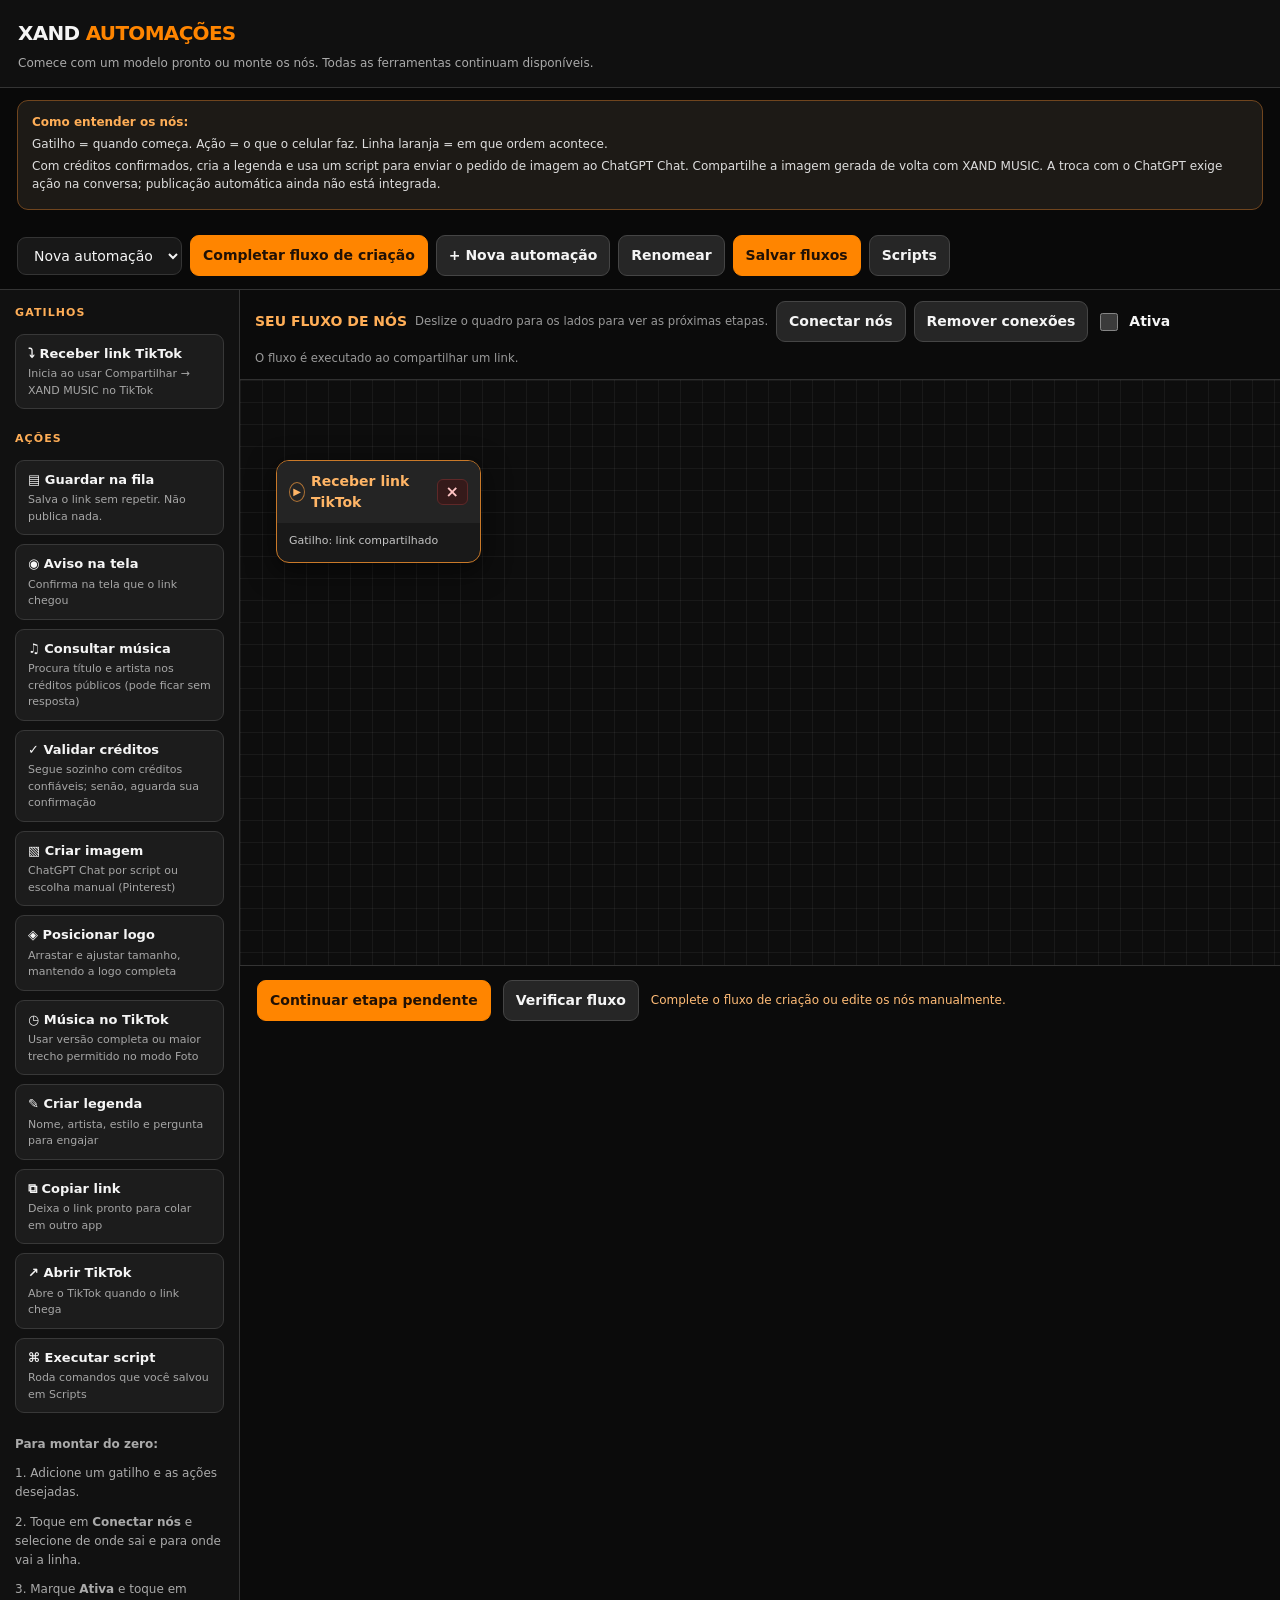
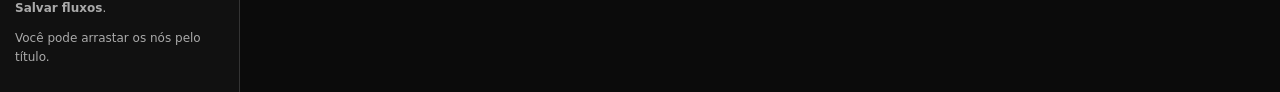
==== commit 0c7fb1ad: "ui(android): align node editor with photo-only TikTok workflow" ====
--- a/android-share/app/src/main/assets/flows.html
+++ b/android-share/app/src/main/assets/flows.html
@@ -43,9 +43,9 @@
 <button data-type="action_notify"><b>◉ Aviso na tela</b><small>Confirma na tela que o link chegou</small></button>
 <button data-type="action_identify"><b>♫ Consultar música</b><small>Procura título e artista nos créditos públicos (pode ficar sem resposta)</small></button>
 <button data-type="action_review"><b>✓ Validar créditos</b><small>Segue sozinho com créditos confiáveis; senão, aguarda sua confirmação</small></button>
-<button data-type="action_image"><b>▧ Criar imagem</b><small>ChatGPT Chat por script, arte gráfica local ou escolha manual</small></button>
+<button data-type="action_image"><b>▧ Criar imagem</b><small>ChatGPT Chat por script ou escolha manual (Pinterest)</small></button>
 <button data-type="action_logo"><b>◈ Posicionar logo</b><small>Arrastar e ajustar tamanho, mantendo a logo completa</small></button>
-<button data-type="action_duration"><b>◷ Definir duração</b><small>Uma duração para todas as camadas do vídeo</small></button>
+<button data-type="action_duration"><b>◷ Música no TikTok</b><small>Usar versão completa ou maior trecho permitido no modo Foto</small></button>
 <button data-type="action_caption"><b>✎ Criar legenda</b><small>Nome, artista, estilo e pergunta para engajar</small></button>
 <button data-type="action_copy"><b>⧉ Copiar link</b><small>Deixa o link pronto para colar em outro app</small></button>
 <button data-type="action_open"><b>↗ Abrir TikTok</b><small>Abre o TikTok quando o link chega</small></button><button data-type="action_script"><b>⌘ Executar script</b><small>Roda comandos que você salvou em Scripts</small></button>
@@ -64,9 +64,9 @@
  action_notify:{name:'Aviso na tela',description:'Mostra confirmação',kind:'action'},
  action_identify:{name:'Consultar música',description:'Consulta créditos públicos sem inventar artista',kind:'action'},
  action_review:{name:'Validar créditos',description:'Segue com créditos confiáveis; solicita confirmação quando faltar informação',kind:'action'},
- action_image:{name:'Criar arte',description:'ChatGPT Chat via script ou arte gráfica local',kind:'action'},
- action_logo:{name:'Posicionar logo',description:'Arrastar e dimensionar logo sem cortes (decisão manual)',kind:'action'},
- action_duration:{name:'Definir duração',description:'Todas as camadas começam e terminam juntas',kind:'action'},
+ action_image:{name:'Criar arte',description:'ChatGPT Chat via script ou foto aprovada',kind:'action'},
+ action_logo:{name:'Posicionar logo',description:'Logo completa embaixo, sem cobrir título e artista',kind:'action'},
+ action_duration:{name:'Música no TikTok',description:'Sem MP4: maior duração permitida pelo TikTok',kind:'action'},
  action_caption:{name:'Criar legenda',description:'Monta uma legenda sem inventar créditos',kind:'action'},
  action_copy:{name:'Copiar link',description:'Copia para a área de transferência',kind:'action'},
  action_open:{name:'Abrir TikTok',description:'Abre o aplicativo TikTok',kind:'action'},
@@ -103,7 +103,7 @@
  if(n.type==='action_image'){
   const label=document.createElement('small');label.textContent='Origem da arte';body.append(label);
   const source=document.createElement('select');source.style.cssText='width:100%;font-size:11px';
-  [['chatgpt_chat','ChatGPT Chat por script'],['generated_local','Arte gráfica local (sem API)'],['manual','Pinterest / escolha manual']].forEach(([v,t])=>{
+  [['chatgpt_chat','ChatGPT Chat por script'],['generated_local','Legado: arte local desativada para o canal'],['manual','Pinterest / escolha manual']].forEach(([v,t])=>{
     let o=document.createElement('option');o.value=v;o.textContent=t;source.append(o)});
   source.value=n.image_source||'chatgpt_chat';source.onclick=e=>e.stopPropagation();
   body.append(source);
@@ -132,7 +132,7 @@
   [['rightTop','Superior direita'],['centerTop','Superior centro'],['rightBottom','Inferior direita'],['centerBottom','Inferior centro']].forEach(([value,title])=>{
     let o=document.createElement('option');o.value=value;o.textContent=title;choice.append(o);
   });
-  choice.value=n.placement||'rightTop';choice.onclick=e=>e.stopPropagation();
+  choice.value=n.placement||'centerBottom';choice.onclick=e=>e.stopPropagation();
   choice.onchange=e=>{n.placement=e.target.value;notify('Posição padrão alterada. Salve o fluxo.');};body.append(choice);
   const size=document.createElement('select');size.style.cssText='width:100%;margin-top:5px;font-size:11px';
   [25,35,38,45,55].forEach(v=>{let o=document.createElement('option');o.value=String(v);o.textContent='Logo: '+v+'% da largura';size.append(o)});
@@ -140,11 +140,9 @@
   size.onchange=e=>{n.logo_width_pct=Number(size.value);notify('Tamanho padrão alterado. Salve o fluxo.');};body.append(size);
  }
  if(n.type==='action_duration'){
-  const label=document.createElement('small');label.textContent='Duração de todas as camadas';body.append(label);
-  const duration=document.createElement('select');duration.style.cssText='width:100%;font-size:11px';
-  [10,15,20,30,45,60,90,120,180].forEach(v=>{let o=document.createElement('option');o.value=String(v);o.textContent=v+' segundos';duration.append(o)});
-  duration.value=String(n.duration_sec||15);duration.onclick=e=>e.stopPropagation();
-  duration.onchange=e=>{n.duration_sec=Number(duration.value);notify('Duração padrão alterada. Salve o fluxo.');};body.append(duration);
+  const label=document.createElement('small');
+  label.textContent='Modo Foto: escolha no TikTok a versão completa da música ou o maior trecho permitido. Nenhum vídeo será gerado.';
+  body.append(label);
  }
  el.append(head,body);
  el.onclick=()=>{if(!linking)return;if(!source){source=n.id;el.classList.add('selected');notify('Agora toque no nó de destino.')}else{if(source!==n.id&&!f.edges.some(e=>e.from===source&&e.to===n.id)){f.edges.push({from:source,to:n.id});notify('Conexão criada. Salve os fluxos.')}else notify('Conexão não adicionada.');linking=false;source=null;$('connect').textContent='Conectar nós';show()}};
@@ -174,8 +172,8 @@
  f.enabled=true;
 }
 $('template').onclick=()=>{
- const names=['Entrada TikTok • guardar e avisar','TikTok • identificar e escolher capa','TikTok • criação visual e duração'];
- const name=names[2];
+ const names=['Entrada TikTok • guardar e avisar','TikTok • identificar e escolher capa','TikTok • criação visual e duração','TikTok • foto e música'];
+ const name=names[3];
  const existing=flows.findIndex(f=>names.includes(f.name));
  if(existing>=0){
   index=existing;const f=current();
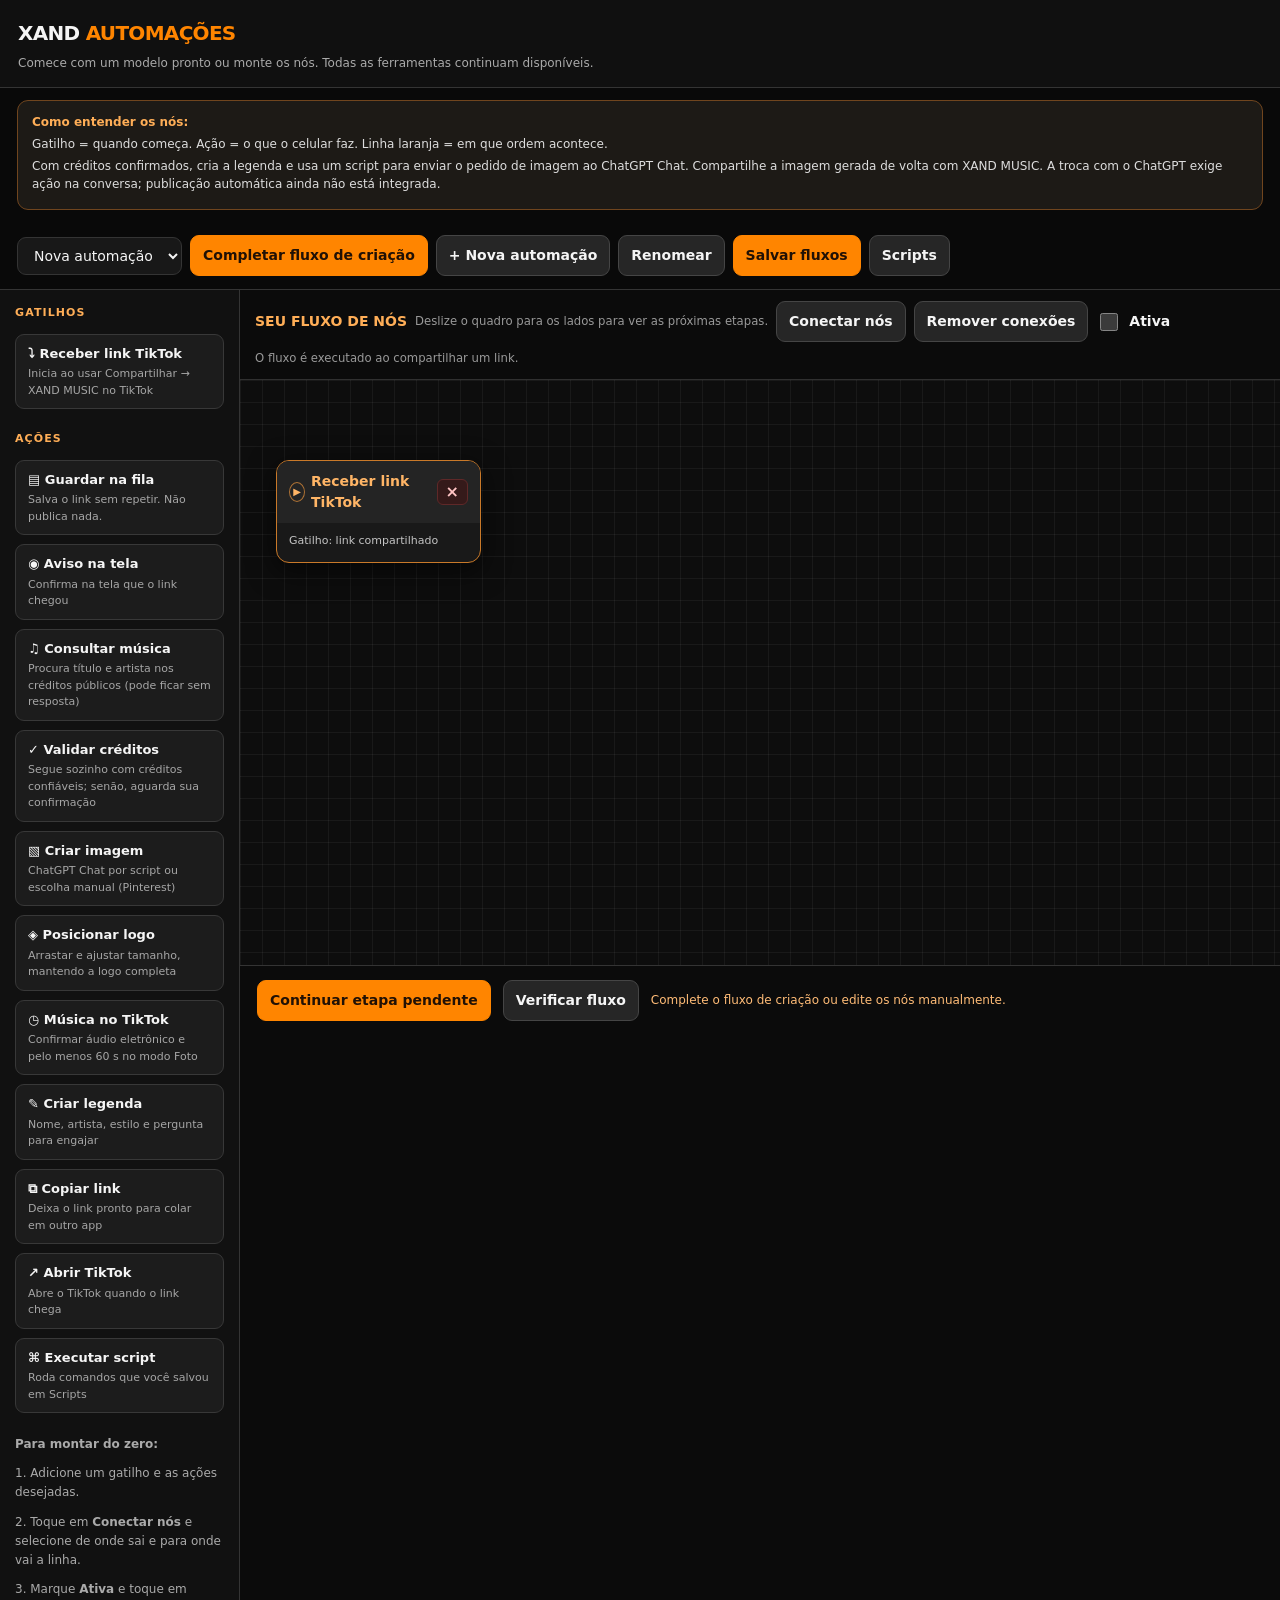
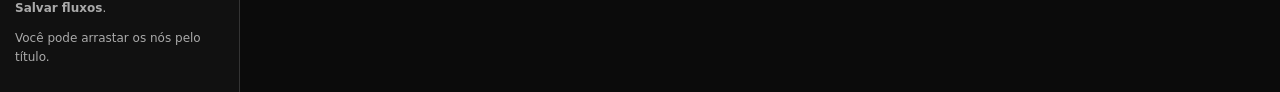
==== commit ed8c09bc: "fix(android): clarify 60s minimum in photo workflow editor" ====
--- a/android-share/app/src/main/assets/flows.html
+++ b/android-share/app/src/main/assets/flows.html
@@ -45,7 +45,7 @@
 <button data-type="action_review"><b>✓ Validar créditos</b><small>Segue sozinho com créditos confiáveis; senão, aguarda sua confirmação</small></button>
 <button data-type="action_image"><b>▧ Criar imagem</b><small>ChatGPT Chat por script ou escolha manual (Pinterest)</small></button>
 <button data-type="action_logo"><b>◈ Posicionar logo</b><small>Arrastar e ajustar tamanho, mantendo a logo completa</small></button>
-<button data-type="action_duration"><b>◷ Música no TikTok</b><small>Usar versão completa ou maior trecho permitido no modo Foto</small></button>
+<button data-type="action_duration"><b>◷ Música no TikTok</b><small>Confirmar áudio eletrônico e pelo menos 60 s no modo Foto</small></button>
 <button data-type="action_caption"><b>✎ Criar legenda</b><small>Nome, artista, estilo e pergunta para engajar</small></button>
 <button data-type="action_copy"><b>⧉ Copiar link</b><small>Deixa o link pronto para colar em outro app</small></button>
 <button data-type="action_open"><b>↗ Abrir TikTok</b><small>Abre o TikTok quando o link chega</small></button><button data-type="action_script"><b>⌘ Executar script</b><small>Roda comandos que você salvou em Scripts</small></button>
@@ -66,7 +66,7 @@
  action_review:{name:'Validar créditos',description:'Segue com créditos confiáveis; solicita confirmação quando faltar informação',kind:'action'},
  action_image:{name:'Criar arte',description:'ChatGPT Chat via script ou foto aprovada',kind:'action'},
  action_logo:{name:'Posicionar logo',description:'Logo completa embaixo, sem cobrir título e artista',kind:'action'},
- action_duration:{name:'Música no TikTok',description:'Sem MP4: maior duração permitida pelo TikTok',kind:'action'},
+ action_duration:{name:'Música no TikTok',description:'Sem MP4: áudio eletrônico por pelo menos 60 segundos',kind:'action'},
  action_caption:{name:'Criar legenda',description:'Monta uma legenda sem inventar créditos',kind:'action'},
  action_copy:{name:'Copiar link',description:'Copia para a área de transferência',kind:'action'},
  action_open:{name:'Abrir TikTok',description:'Abre o aplicativo TikTok',kind:'action'},
@@ -141,7 +141,7 @@
  }
  if(n.type==='action_duration'){
   const label=document.createElement('small');
-  label.textContent='Modo Foto: escolha no TikTok a versão completa da música ou o maior trecho permitido. Nenhum vídeo será gerado.';
+  label.textContent='Modo Foto: confirme áudio eletrônico com no mínimo 60 segundos no TikTok. Se não houver 60 segundos, não prossiga. Nenhum vídeo será gerado.';
   body.append(label);
  }
  el.append(head,body);
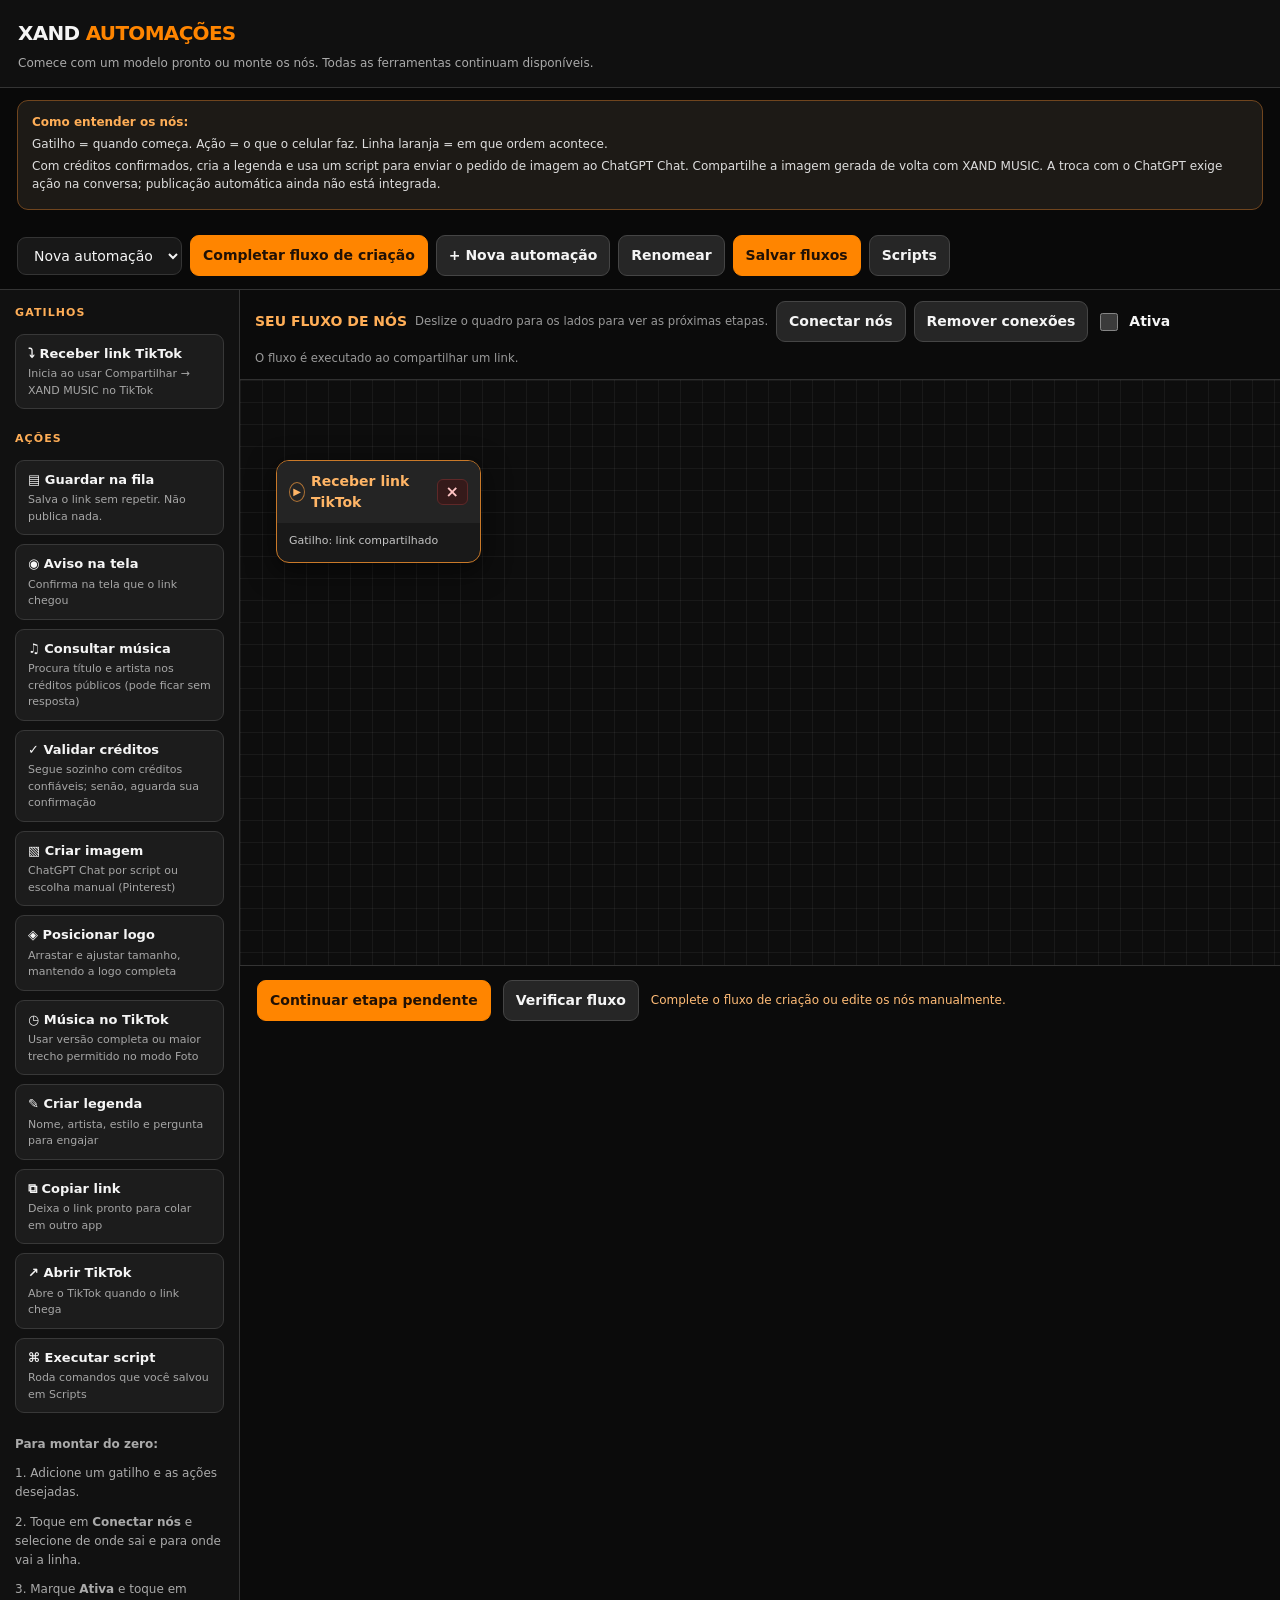
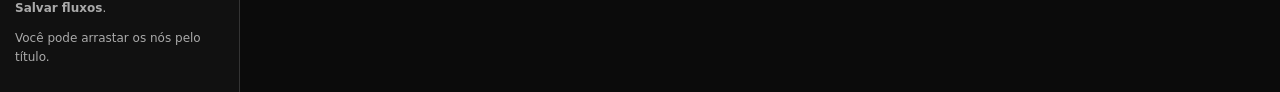
==== commit 1edffba5: "Merge 2a63f850d685f6c453289ae12d1b76c7fa10e668 into 9fff51b2fefca7a0b0c77d07c1e0ce0291c69de8" ====
--- a/android-share/app/src/main/assets/flows.html
+++ b/android-share/app/src/main/assets/flows.html
@@ -45,7 +45,7 @@
 <button data-type="action_review"><b>✓ Validar créditos</b><small>Segue sozinho com créditos confiáveis; senão, aguarda sua confirmação</small></button>
 <button data-type="action_image"><b>▧ Criar imagem</b><small>ChatGPT Chat por script ou escolha manual (Pinterest)</small></button>
 <button data-type="action_logo"><b>◈ Posicionar logo</b><small>Arrastar e ajustar tamanho, mantendo a logo completa</small></button>
-<button data-type="action_duration"><b>◷ Música no TikTok</b><small>Confirmar áudio eletrônico e pelo menos 60 s no modo Foto</small></button>
+<button data-type="action_duration"><b>◷ Música no TikTok</b><small>Usar versão completa ou maior trecho permitido no modo Foto</small></button>
 <button data-type="action_caption"><b>✎ Criar legenda</b><small>Nome, artista, estilo e pergunta para engajar</small></button>
 <button data-type="action_copy"><b>⧉ Copiar link</b><small>Deixa o link pronto para colar em outro app</small></button>
 <button data-type="action_open"><b>↗ Abrir TikTok</b><small>Abre o TikTok quando o link chega</small></button><button data-type="action_script"><b>⌘ Executar script</b><small>Roda comandos que você salvou em Scripts</small></button>
@@ -66,7 +66,7 @@
  action_review:{name:'Validar créditos',description:'Segue com créditos confiáveis; solicita confirmação quando faltar informação',kind:'action'},
  action_image:{name:'Criar arte',description:'ChatGPT Chat via script ou foto aprovada',kind:'action'},
  action_logo:{name:'Posicionar logo',description:'Logo completa embaixo, sem cobrir título e artista',kind:'action'},
- action_duration:{name:'Música no TikTok',description:'Sem MP4: áudio eletrônico por pelo menos 60 segundos',kind:'action'},
+ action_duration:{name:'Música no TikTok',description:'Sem MP4: maior duração permitida pelo TikTok',kind:'action'},
  action_caption:{name:'Criar legenda',description:'Monta uma legenda sem inventar créditos',kind:'action'},
  action_copy:{name:'Copiar link',description:'Copia para a área de transferência',kind:'action'},
  action_open:{name:'Abrir TikTok',description:'Abre o aplicativo TikTok',kind:'action'},
@@ -141,7 +141,7 @@
  }
  if(n.type==='action_duration'){
   const label=document.createElement('small');
-  label.textContent='Modo Foto: confirme áudio eletrônico com no mínimo 60 segundos no TikTok. Se não houver 60 segundos, não prossiga. Nenhum vídeo será gerado.';
+  label.textContent='Modo Foto: escolha no TikTok a versão completa da música ou o maior trecho permitido. Nenhum vídeo será gerado.';
   body.append(label);
  }
  el.append(head,body);
